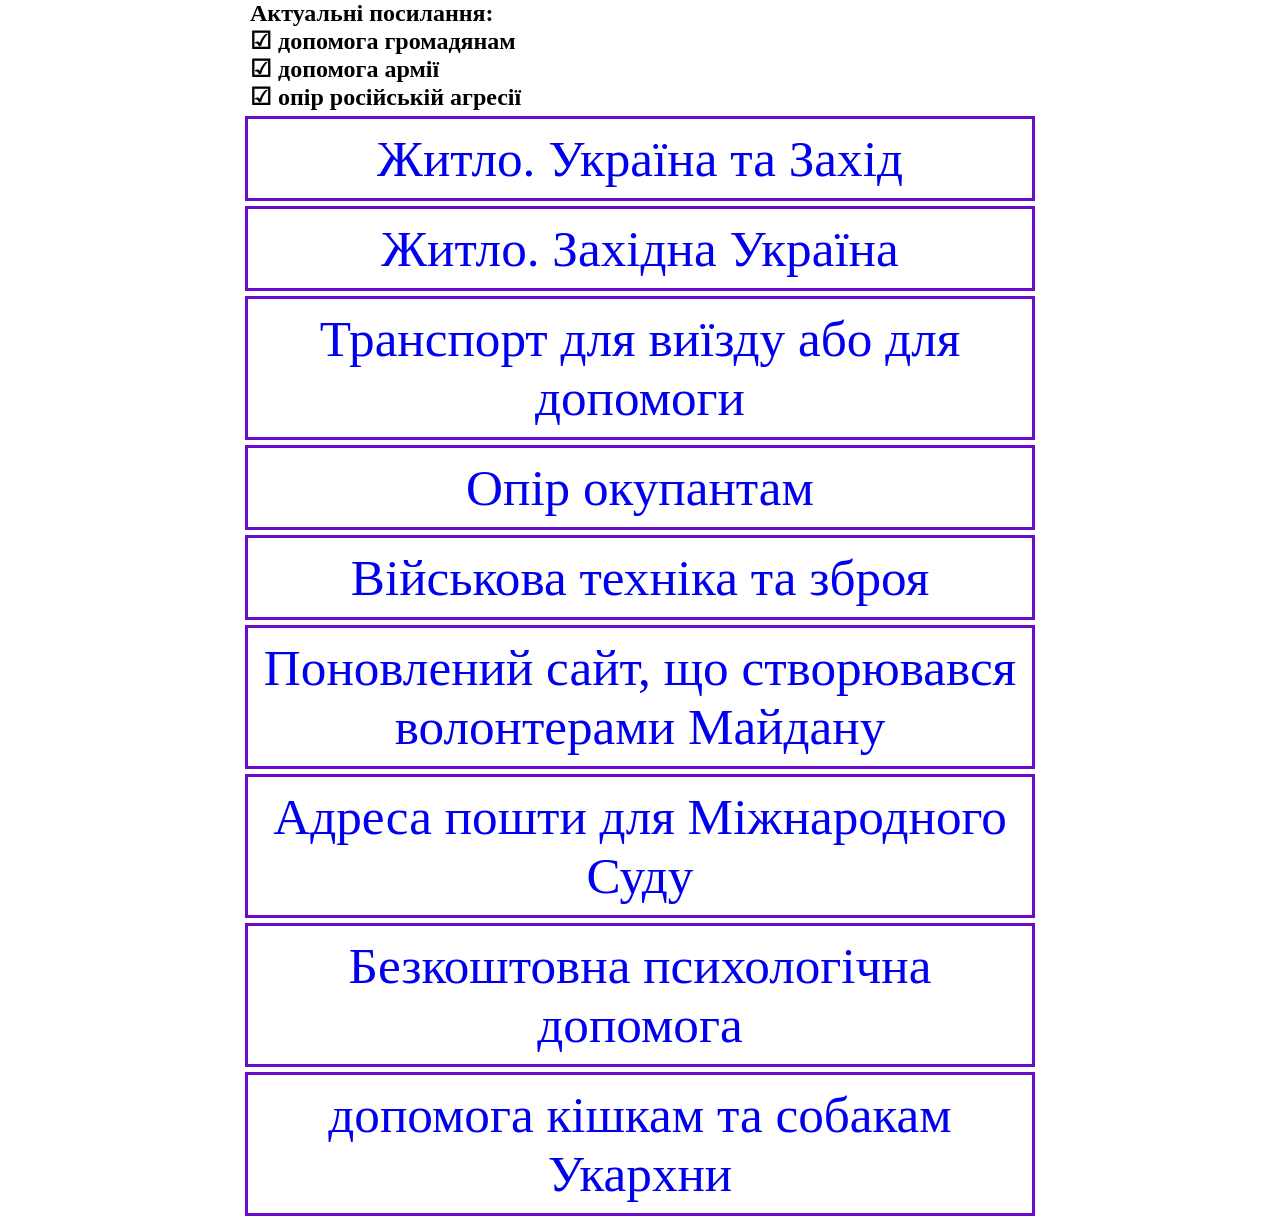
==== index.html @ 3c2209af "adding to base data" ====
<!DOCTYPE html>
<html lang="en">
<head>
	<meta charset="UTF-8">
	<meta name="viewport" content="width=device-width, initial-scale=1.0">
	<title>Document</title>
	<link rel="stylesheet" href="style.css">
</head>
<body>
	<h2>Актуальні посилання:</h2>
	<h2>☑ допомога громадянам</h2>
	<h2>☑ допомога армії</h2>
	<h2>☑ опір російській агресії</h2>
	<div id ="div"></div>
</body>
<script>	
const masButton = [
	{
		val: "Житло. Україна та Захід", 
		buttonLink: "https://arthurzekun.notion.site/7b55f03a094c4517b39302df0"
	},
	{
		val: "Житло. Західна Україна",
		buttonLink: "https://www.facebook.com/groups/1621686668179225"
	},
	{
		val: "Транспорт для виїзду або для допомоги",
		buttonLink: "https://www.ukrainenow.org/refuge"
	},
	{
		val: "Опір окупантам",
		buttonLink: "https://www.change.org/p/%D0%B8%D0%BD%D0%B8%D1%86%D0%B8%D0%B8%D1%80%D0%BE%D0%B2%D0%B0%D1%82%D1%8C-%D0%B8%D0%BC%D0%BF%D0%B8%D1%87%D0%BC%D0%B5%D0%BD%D1%82-%D0%BF%D1%80%D0%B5%D0%B7%D0%B8%D0%B4%D0%B5%D0%BD%D1%82%D0%B0-%D1%80%D0%BE%D1%81%D1%81%D0%B8%D0%B9%D1%81%D0%BA%D0%BE%D0%B9-%D1%84%D0%B5%D0%B4%D0%B5%D1%80%D0%B0%D1%86%D0%B8%D0%B8-%D0%B2%D0%BB%D0%B0%D0%B4%D0%B8%D0%BC%D0%B8%D1%80%D0%B0-%D0%B2%D0%BB%D0%B0%D0%B4%D0%B8%D0%BC%D0%B8%D1%80%D0%BE%D0%B2%D0%B8%D1%87%D0%B0-%D0%BF%D1%83%D1%82%D0%B8%D0%BD%D0%B0?fbclid=IwAR2WN5EyIJaeWxpywG2slD2QM4ufqeHM7z76vFxoOISlwdAV2k4cc9f-6Ek"
	},
	{
		val: "Військова техніка та зброя",
		buttonLink: "https://armorwar.at.ua/publ/artilerija/2"
	},
	{
		val: "Поновлений сайт, що створювався волонтерами Майдану",
		buttonLink: "https://opir.org/"
	},
	{
		val: "Адреса пошти для Міжнародного Суду",
		buttonLink: "otp.informationdesk@icc-cpi.int"
	},
	{
		val: "Безкоштовна психологічна допомога",
		buttonLink: "https://tellme.com.ua/"
	},
	{
		val: "допомога кішкам та собакам Укархни",
		buttonLink: "https://sonjpog.notion.site/sonjpog/49b0901d63e74d76a2e6683db30b7949"
	},
]

const div = document.getElementById('div');


const formButton =  () => {
	debugger
	  objButton = masButton.map(item => {
	  	let val = item.val;
	  	let link = item.buttonLink;
      let html = `
        <a class="btn" href="${link}" target="_blank">${val}</a>
      `
      div.innerHTML += html
  })
}
formButton();
</script>

</html>
---- style.css ----
body {
	max-width: 800px;
    margin: auto;
}
#div, h2 {
	min-width: 300px;
	/*max-width: 800px;*/
}
h2 {
	padding: 0 10px;
	/*text-align: center;*/
  margin: 0;
}
.btn {
  text-decoration: none;
  font-size: 4vw;
  font-weight: 500;
  text-align: center;
  margin: 5px;
  padding: 10px 5px;
  border: 3px solid #6a0acd;
  display: block;
}

/*<img src='https://e.unicode-table.com/origin/0d/5232f11b284da4884088de94d0da1d.png'>*/
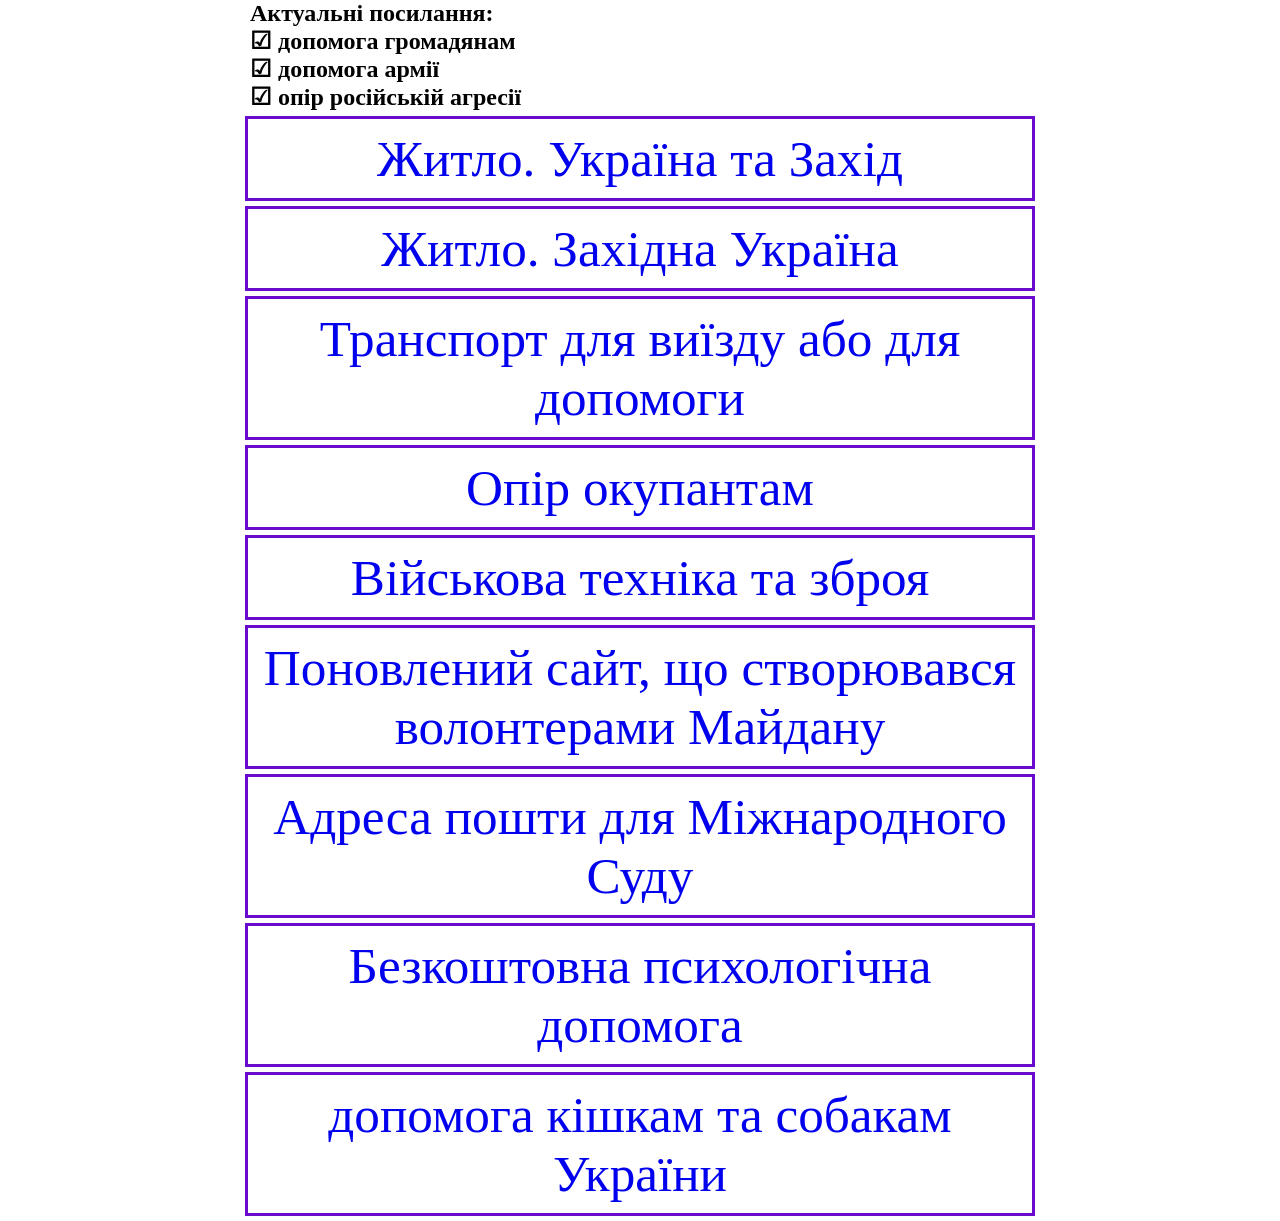
==== commit 1a8e89d3: "change context val" ====
--- a/index.html
+++ b/index.html
@@ -48,7 +48,7 @@
 		buttonLink: "https://tellme.com.ua/"
 	},
 	{
-		val: "допомога кішкам та собакам Укархни",
+		val: "допомога кішкам та собакам України",
 		buttonLink: "https://sonjpog.notion.site/sonjpog/49b0901d63e74d76a2e6683db30b7949"
 	},
 ]
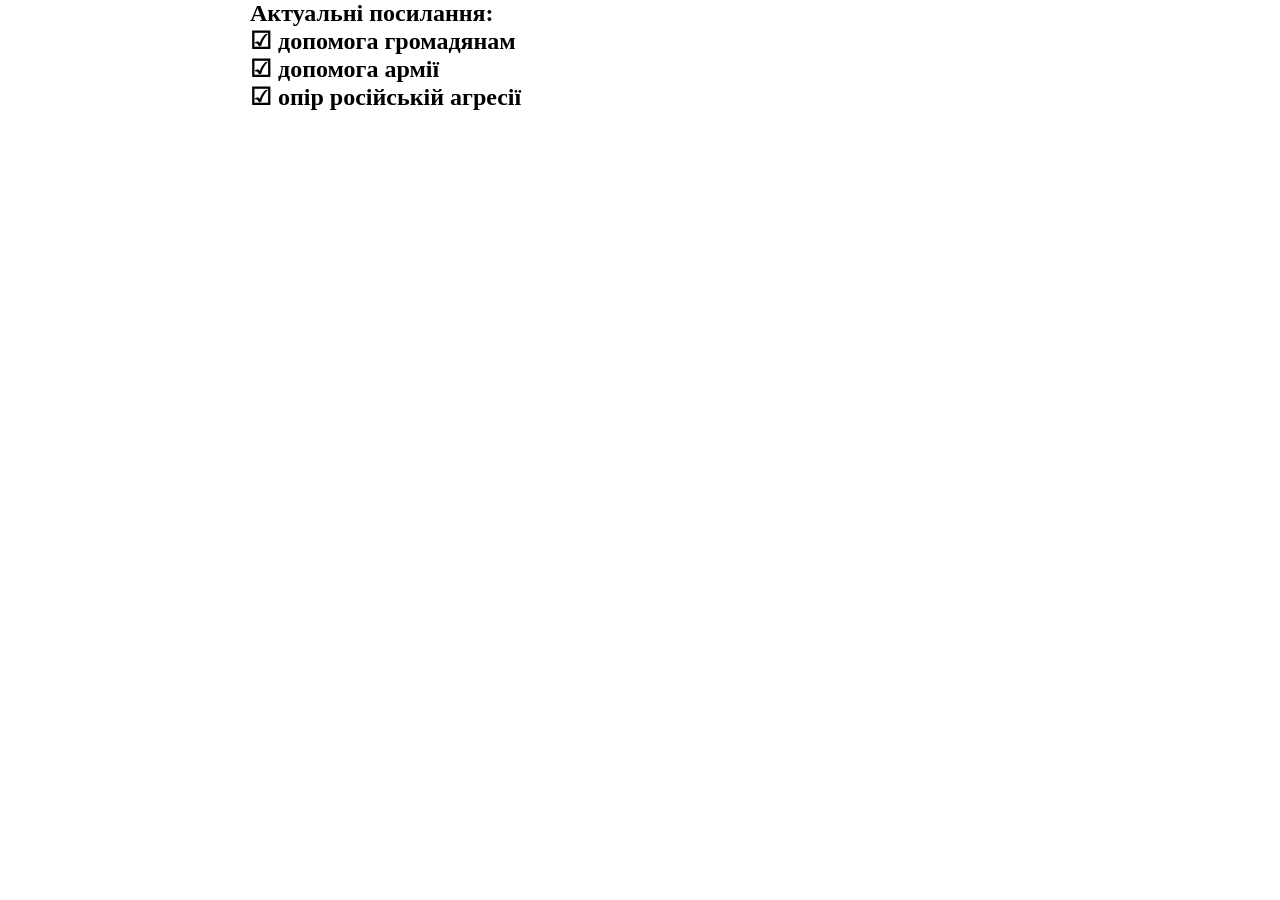
==== commit e51a1a9b: "adding to base data" ====
--- a/index.html
+++ b/index.html
@@ -28,6 +28,34 @@
 		buttonLink: "https://www.ukrainenow.org/refuge"
 	},
 	{
+		val: "Безкоштовна психологічна допомога",
+		buttonLink: "https://tellme.com.ua/"
+	},
+	{
+		val: "Карта ймовірно працюючих аптек від кмда",
+		buttonLink: "https://www.google.com/maps/d/viewer?hl=uk&mid=1dDKrnjMJs3vcFfoE77CVYV-X2tF9jzeZ&ll=50.37702758594888%2C30.86854720371772&z=10"
+	},
+	{
+		val: "карта ймовірно працюючих магазинів від Ukraine Now",
+		buttonLink: "https://www.google.com/maps/d/embed?mid=16vxeRoA5rBl8L9IwyuNswni1uU59vyZF&ll=48.0142656424019%2C28.638641563071992&z=7"
+	},
+	{
+		val: "Карта ймовірно працюючих травмпунктів від кмда"
+		buttonLink: "https://www.google.com/maps/d/u/0/viewer?mid=1-atwDh02jQxzXsgUBTTO9S6IK55yDSra&ll=50.461605647272116%2C30.50838589999998&z=11"
+	},
+	{
+		val: "Волонтери. Їжа. Ліки",
+		buttonLink: "https://docs.google.com/document/d/1CGxHIjao77kku1bE-ygD0mZUmtBSWIdcPUfLoL7k2Eg/edit"
+	},
+	{
+		val: "Поновлений сайт, що створювався волонтерами Майдану",
+		buttonLink: "https://opir.org/"
+	},
+	{
+		val: "Контакти ТРО та поліції, гарячі лінії",
+		buttonLink: "https://docs.google.com/document/d/1vdqJCNi2M4QXvownvanoMykYSC6kL52pmTO_SqdIpN8/edit"
+	},
+	{
 		val: "Опір окупантам",
 		buttonLink: "https://www.change.org/p/%D0%B8%D0%BD%D0%B8%D1%86%D0%B8%D0%B8%D1%80%D0%BE%D0%B2%D0%B0%D1%82%D1%8C-%D0%B8%D0%BC%D0%BF%D0%B8%D1%87%D0%BC%D0%B5%D0%BD%D1%82-%D0%BF%D1%80%D0%B5%D0%B7%D0%B8%D0%B4%D0%B5%D0%BD%D1%82%D0%B0-%D1%80%D0%BE%D1%81%D1%81%D0%B8%D0%B9%D1%81%D0%BA%D0%BE%D0%B9-%D1%84%D0%B5%D0%B4%D0%B5%D1%80%D0%B0%D1%86%D0%B8%D0%B8-%D0%B2%D0%BB%D0%B0%D0%B4%D0%B8%D0%BC%D0%B8%D1%80%D0%B0-%D0%B2%D0%BB%D0%B0%D0%B4%D0%B8%D0%BC%D0%B8%D1%80%D0%BE%D0%B2%D0%B8%D1%87%D0%B0-%D0%BF%D1%83%D1%82%D0%B8%D0%BD%D0%B0?fbclid=IwAR2WN5EyIJaeWxpywG2slD2QM4ufqeHM7z76vFxoOISlwdAV2k4cc9f-6Ek"
 	},
@@ -36,19 +64,11 @@
 		buttonLink: "https://armorwar.at.ua/publ/artilerija/2"
 	},
 	{
-		val: "Поновлений сайт, що створювався волонтерами Майдану",
-		buttonLink: "https://opir.org/"
-	},
-	{
 		val: "Адреса пошти для Міжнародного Суду",
 		buttonLink: "otp.informationdesk@icc-cpi.int"
 	},
 	{
-		val: "Безкоштовна психологічна допомога",
-		buttonLink: "https://tellme.com.ua/"
-	},
-	{
-		val: "допомога кішкам та собакам України",
+		val: "Допомога кішкам та собакам України",
 		buttonLink: "https://sonjpog.notion.site/sonjpog/49b0901d63e74d76a2e6683db30b7949"
 	},
 ]
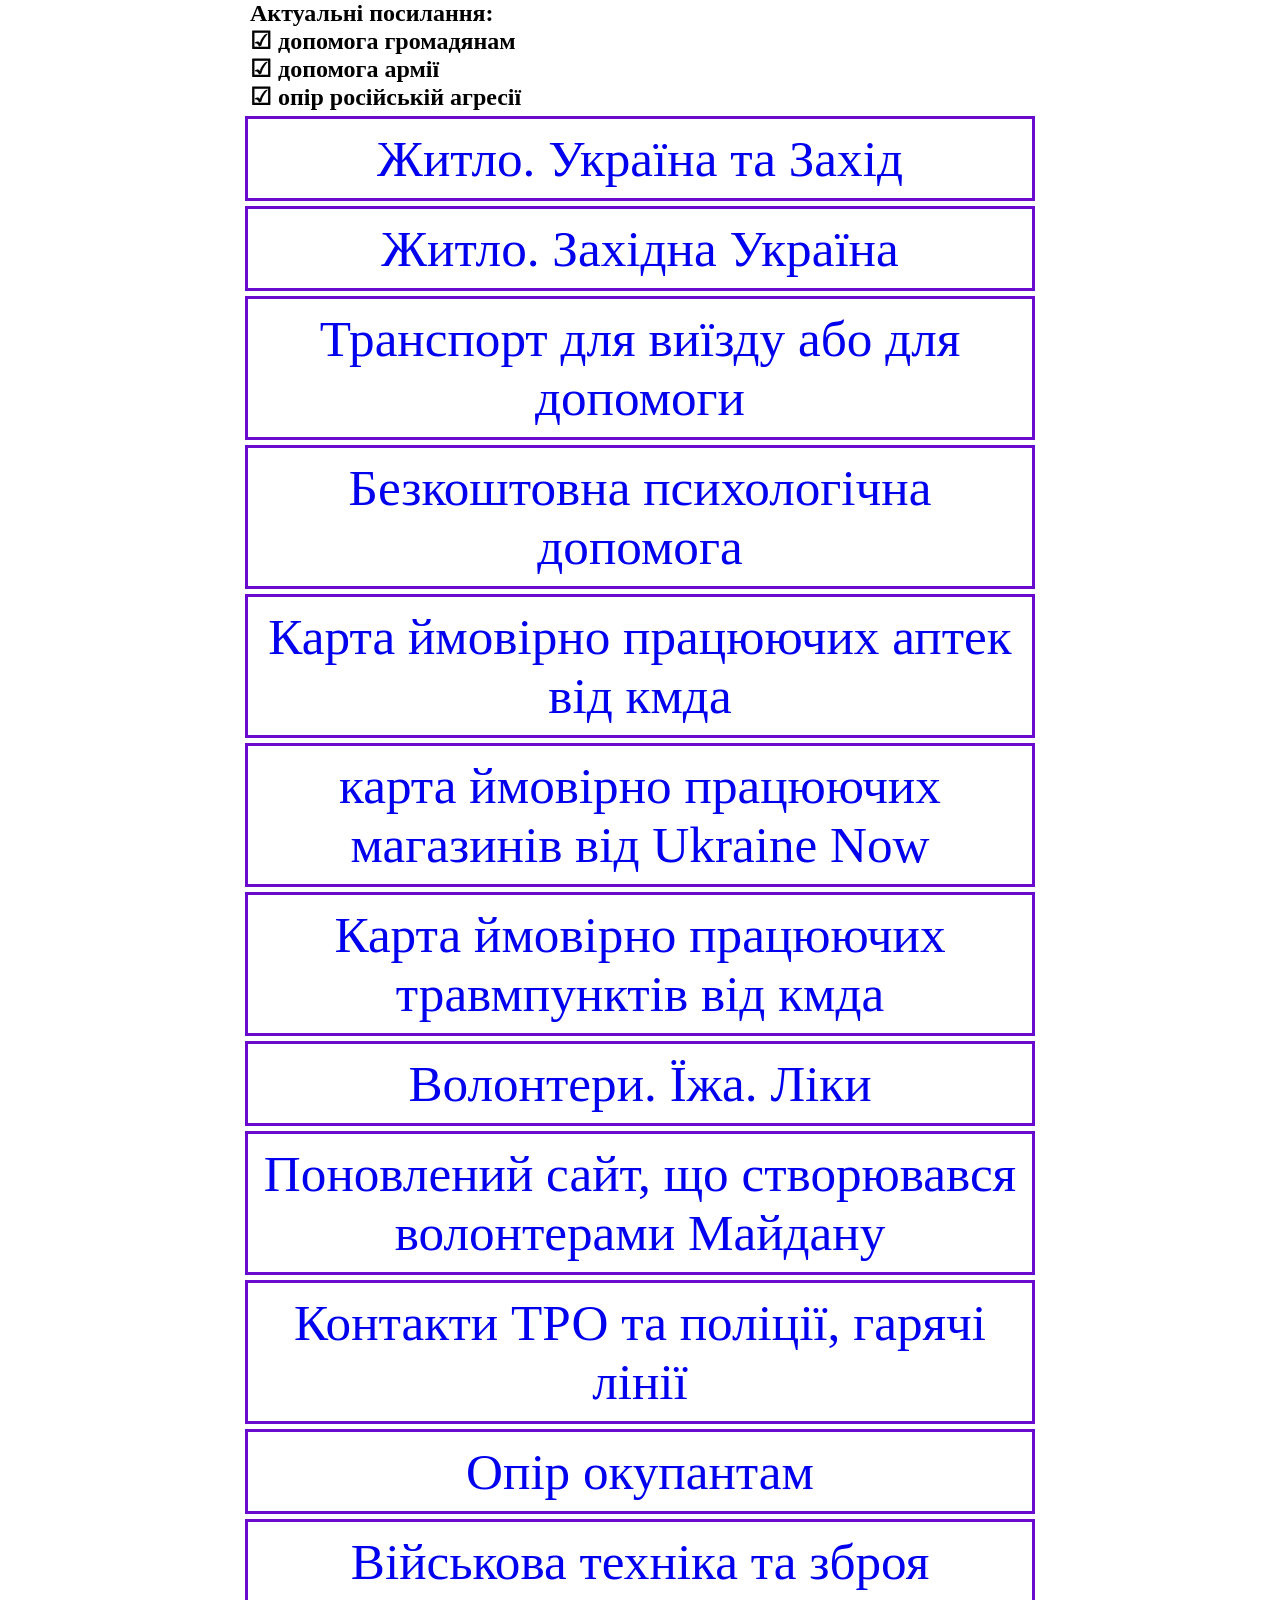
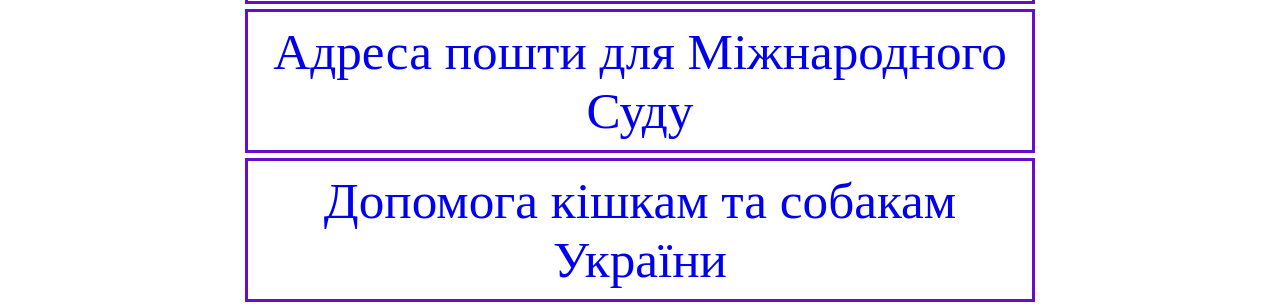
==== commit 9f558f45: "edit obj bae data" ====
--- a/index.html
+++ b/index.html
@@ -40,7 +40,7 @@
 		buttonLink: "https://www.google.com/maps/d/embed?mid=16vxeRoA5rBl8L9IwyuNswni1uU59vyZF&ll=48.0142656424019%2C28.638641563071992&z=7"
 	},
 	{
-		val: "Карта ймовірно працюючих травмпунктів від кмда"
+		val: "Карта ймовірно працюючих травмпунктів від кмда",
 		buttonLink: "https://www.google.com/maps/d/u/0/viewer?mid=1-atwDh02jQxzXsgUBTTO9S6IK55yDSra&ll=50.461605647272116%2C30.50838589999998&z=11"
 	},
 	{
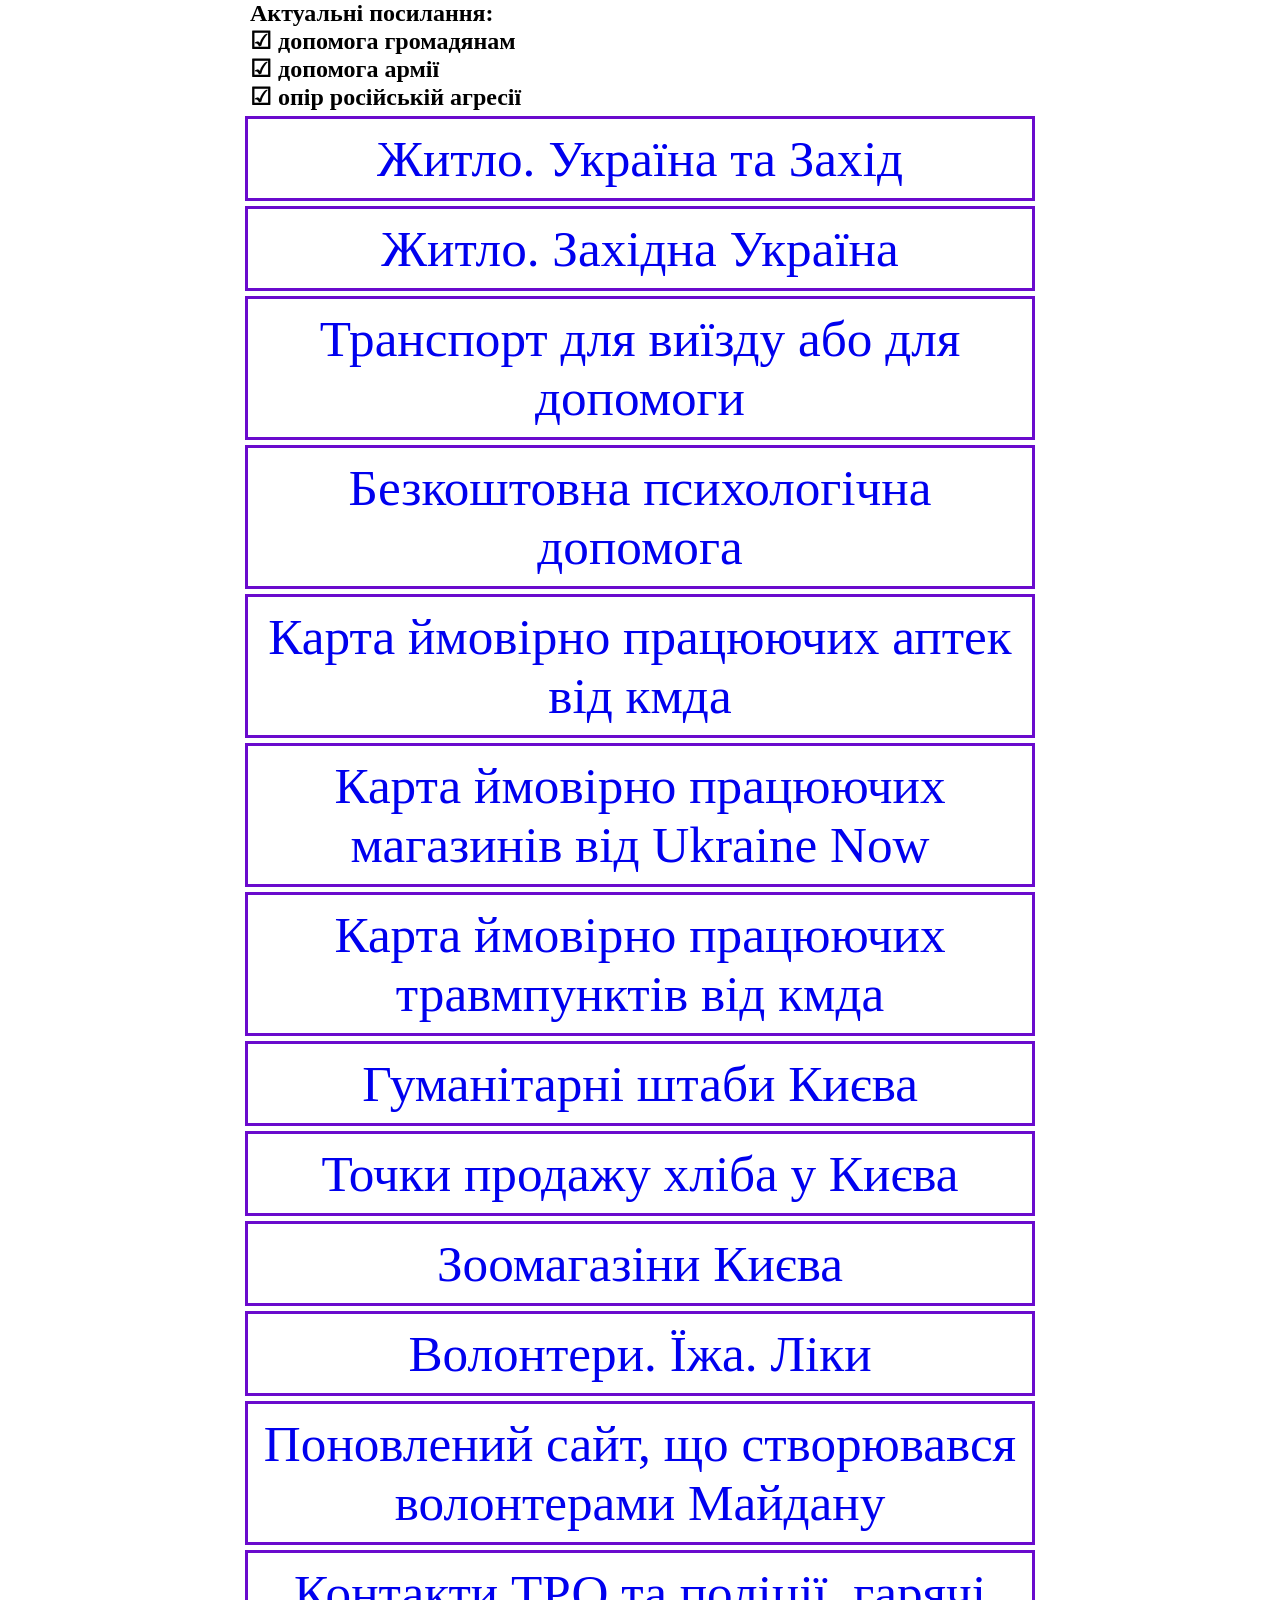
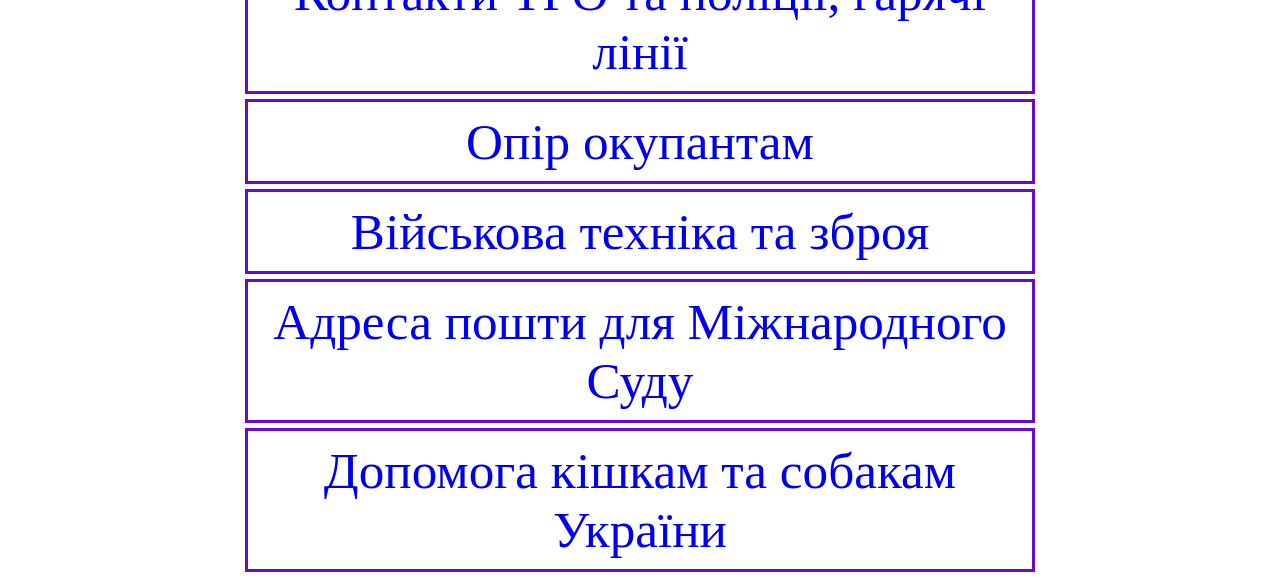
==== commit ad66fe45: "adding to base data" ====
--- a/index.html
+++ b/index.html
@@ -36,12 +36,24 @@
 		buttonLink: "https://www.google.com/maps/d/viewer?hl=uk&mid=1dDKrnjMJs3vcFfoE77CVYV-X2tF9jzeZ&ll=50.37702758594888%2C30.86854720371772&z=10"
 	},
 	{
-		val: "карта ймовірно працюючих магазинів від Ukraine Now",
+		val: "Карта ймовірно працюючих магазинів від Ukraine Now",
 		buttonLink: "https://www.google.com/maps/d/embed?mid=16vxeRoA5rBl8L9IwyuNswni1uU59vyZF&ll=48.0142656424019%2C28.638641563071992&z=7"
 	},
 	{
 		val: "Карта ймовірно працюючих травмпунктів від кмда",
 		buttonLink: "https://www.google.com/maps/d/u/0/viewer?mid=1-atwDh02jQxzXsgUBTTO9S6IK55yDSra&ll=50.461605647272116%2C30.50838589999998&z=11"
+	},
+	{
+		val: "Гуманітарні штаби Києва",
+		buttonLink: "https://www.google.com/maps/d/viewer?mid=1IDomXCMpdCFHI-Xe7fuGQlOD2_s6lS8C&hl=uk&ll=50.447656209688795%2C30.51202355&z=11"
+	},
+	{
+		val: "Точки продажу хліба у Києва",
+		buttonLink: "https://www.google.com.ua/maps/@50.4425135,30.5154764,11z/data=!4m2!6m1!1s19T82bnO0yBnaPX20-WUj6o_K_ByPPfe7?hl=ru&authuser=0"
+	},
+	{
+		val: "Зоомагазіни Києва",
+		buttonLink: "https://www.google.com/maps/d/viewer?mid=1YsukWP76ea4U9uzhnP6wduAdCgIbg5vN&hl=uk&ll=50.43901197034629%2C30.52140265000001&z=11"
 	},
 	{
 		val: "Волонтери. Їжа. Ліки",
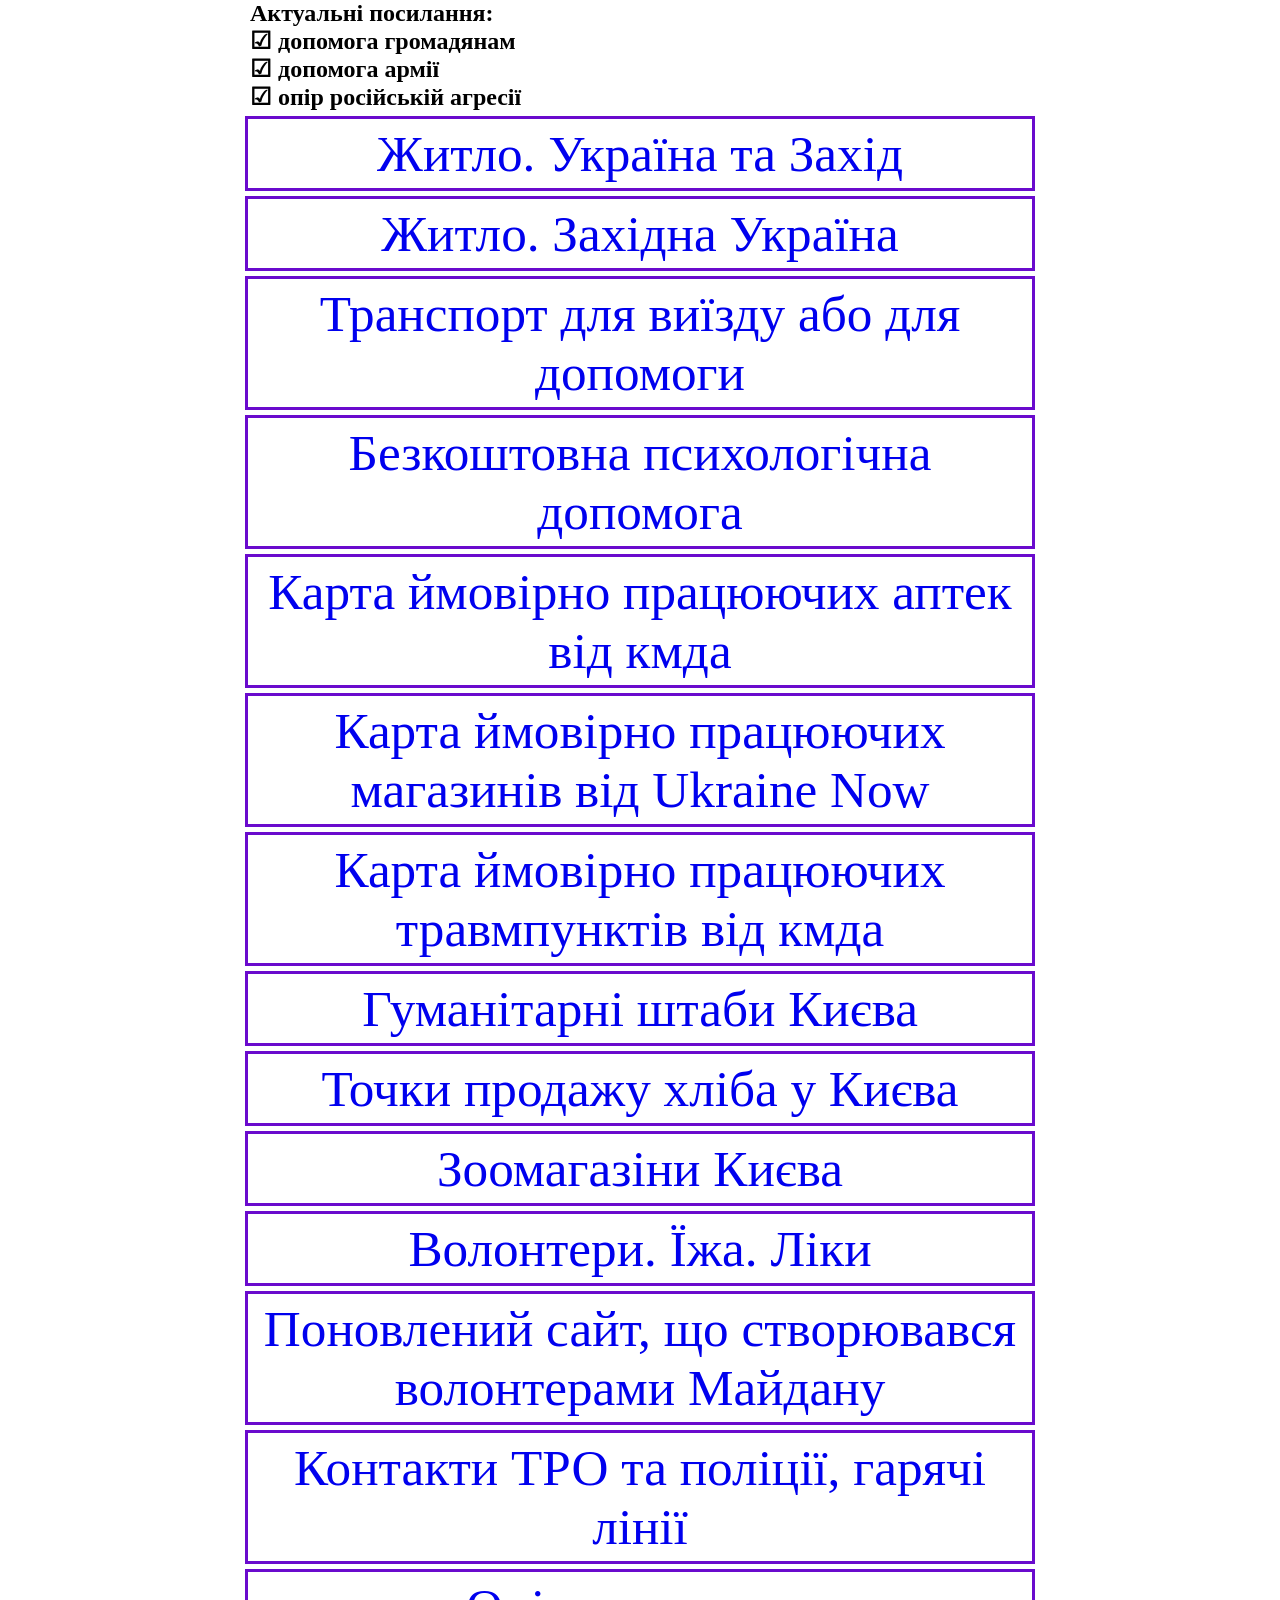
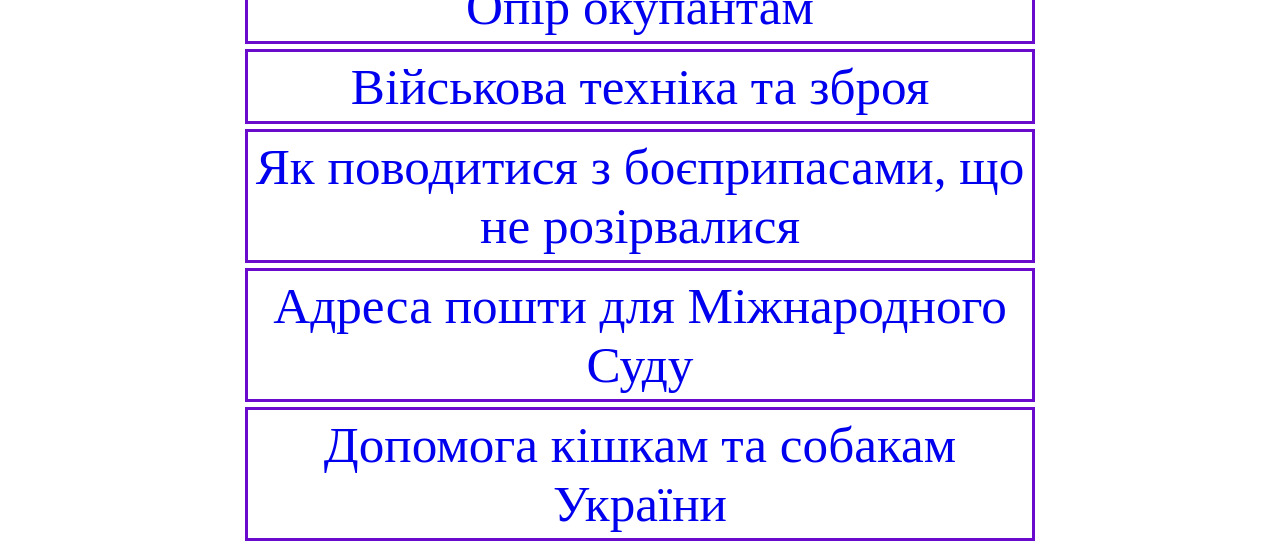
==== commit de34d971: "adding to base data" ====
--- a/index.html
+++ b/index.html
@@ -76,6 +76,10 @@
 		buttonLink: "https://armorwar.at.ua/publ/artilerija/2"
 	},
 	{
+		val: "Як поводитися з боєприпасами, що не розірвалися",
+		buttonLink: "https://censor.net/ua/news/3321709/natspolitsiya_stvoryla_sayit_pro_te_yak_povodytysya_z_boyeprypasamy_scho_ne_rozirvalysya_ukrayina_cat"
+	},
+	{
 		val: "Адреса пошти для Міжнародного Суду",
 		buttonLink: "otp.informationdesk@icc-cpi.int"
 	},
--- a/style.css
+++ b/style.css
@@ -17,7 +17,7 @@
   font-weight: 500;
   text-align: center;
   margin: 5px;
-  padding: 10px 5px;
+  padding: 5px;
   border: 3px solid #6a0acd;
   display: block;
 }
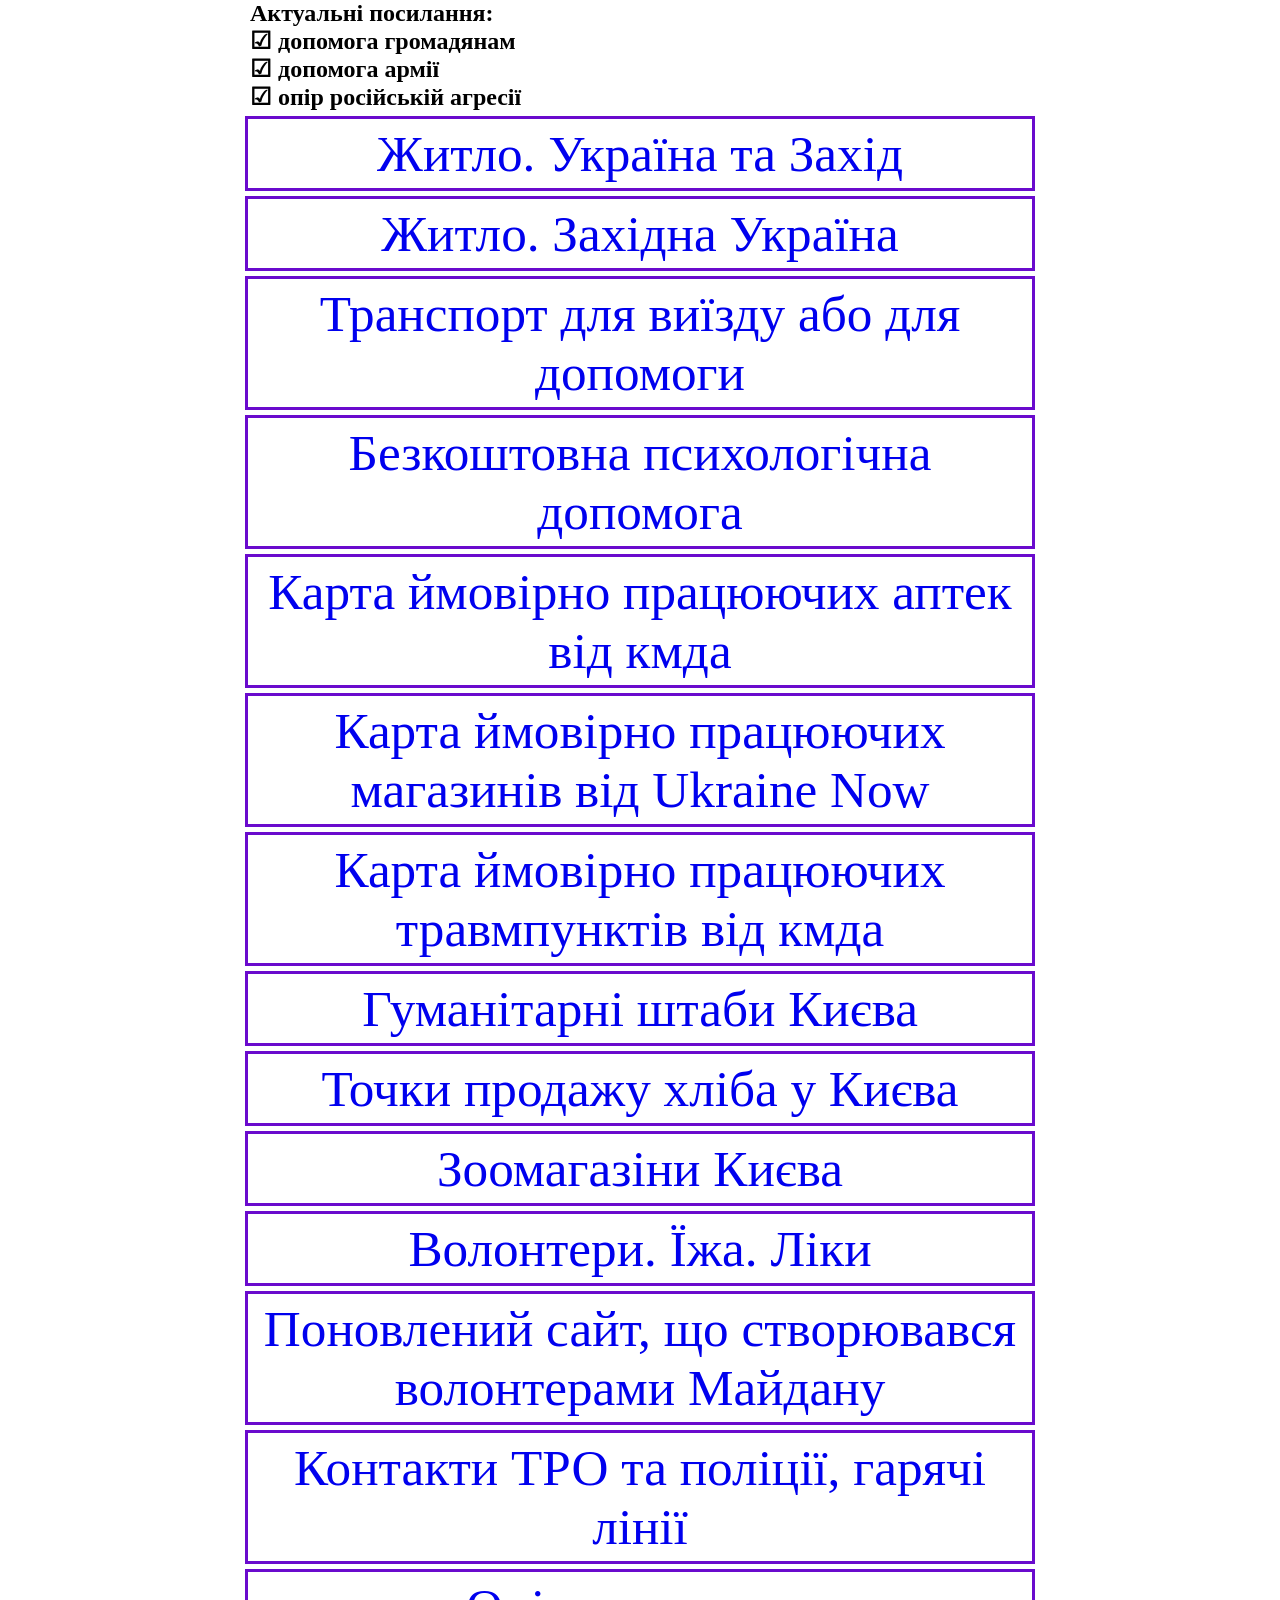
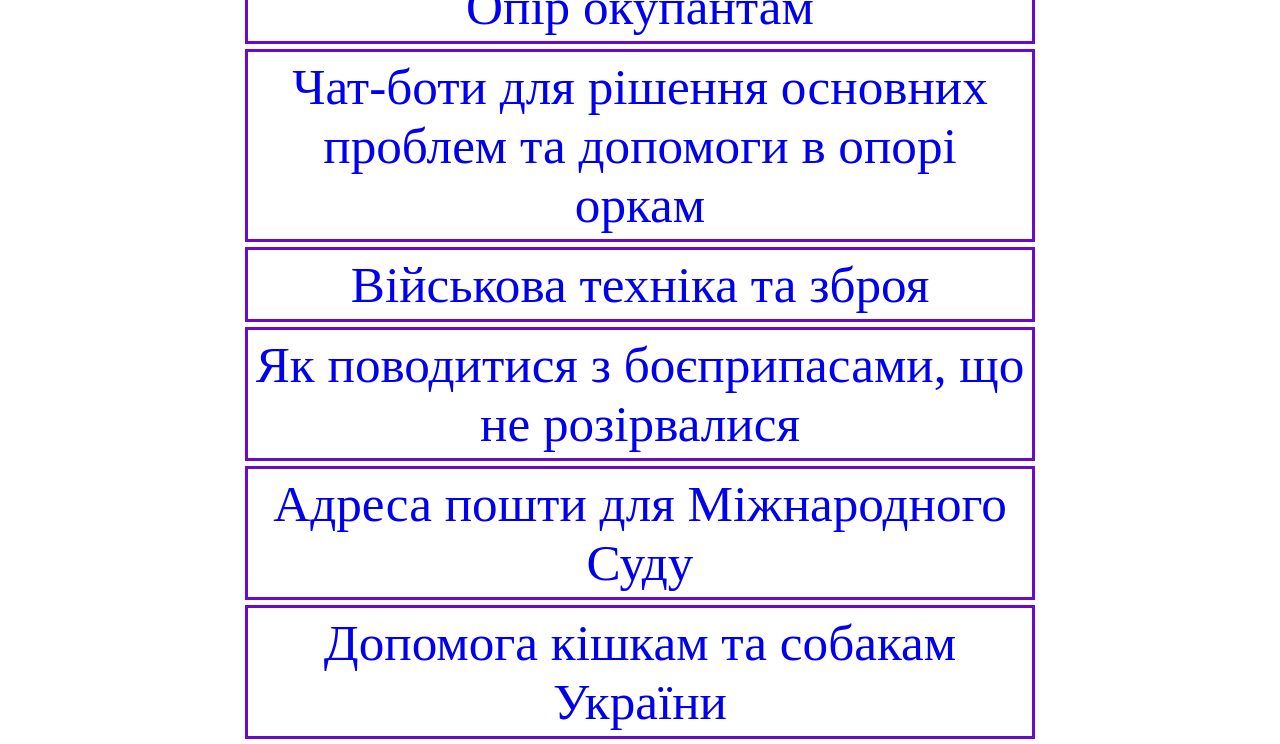
==== commit 6984e3db: "adding to base data" ====
--- a/index.html
+++ b/index.html
@@ -72,6 +72,10 @@
 		buttonLink: "https://www.change.org/p/%D0%B8%D0%BD%D0%B8%D1%86%D0%B8%D0%B8%D1%80%D0%BE%D0%B2%D0%B0%D1%82%D1%8C-%D0%B8%D0%BC%D0%BF%D0%B8%D1%87%D0%BC%D0%B5%D0%BD%D1%82-%D0%BF%D1%80%D0%B5%D0%B7%D0%B8%D0%B4%D0%B5%D0%BD%D1%82%D0%B0-%D1%80%D0%BE%D1%81%D1%81%D0%B8%D0%B9%D1%81%D0%BA%D0%BE%D0%B9-%D1%84%D0%B5%D0%B4%D0%B5%D1%80%D0%B0%D1%86%D0%B8%D0%B8-%D0%B2%D0%BB%D0%B0%D0%B4%D0%B8%D0%BC%D0%B8%D1%80%D0%B0-%D0%B2%D0%BB%D0%B0%D0%B4%D0%B8%D0%BC%D0%B8%D1%80%D0%BE%D0%B2%D0%B8%D1%87%D0%B0-%D0%BF%D1%83%D1%82%D0%B8%D0%BD%D0%B0?fbclid=IwAR2WN5EyIJaeWxpywG2slD2QM4ufqeHM7z76vFxoOISlwdAV2k4cc9f-6Ek"
 	},
 	{
+		val: "Чат-боти для рішення основних проблем та допомоги в опорі оркам",
+		buttonLink: "https://ibigdan.livejournal.com/28098826.html?thread=1016435978#t1016435978"
+	},
+	{
 		val: "Військова техніка та зброя",
 		buttonLink: "https://armorwar.at.ua/publ/artilerija/2"
 	},
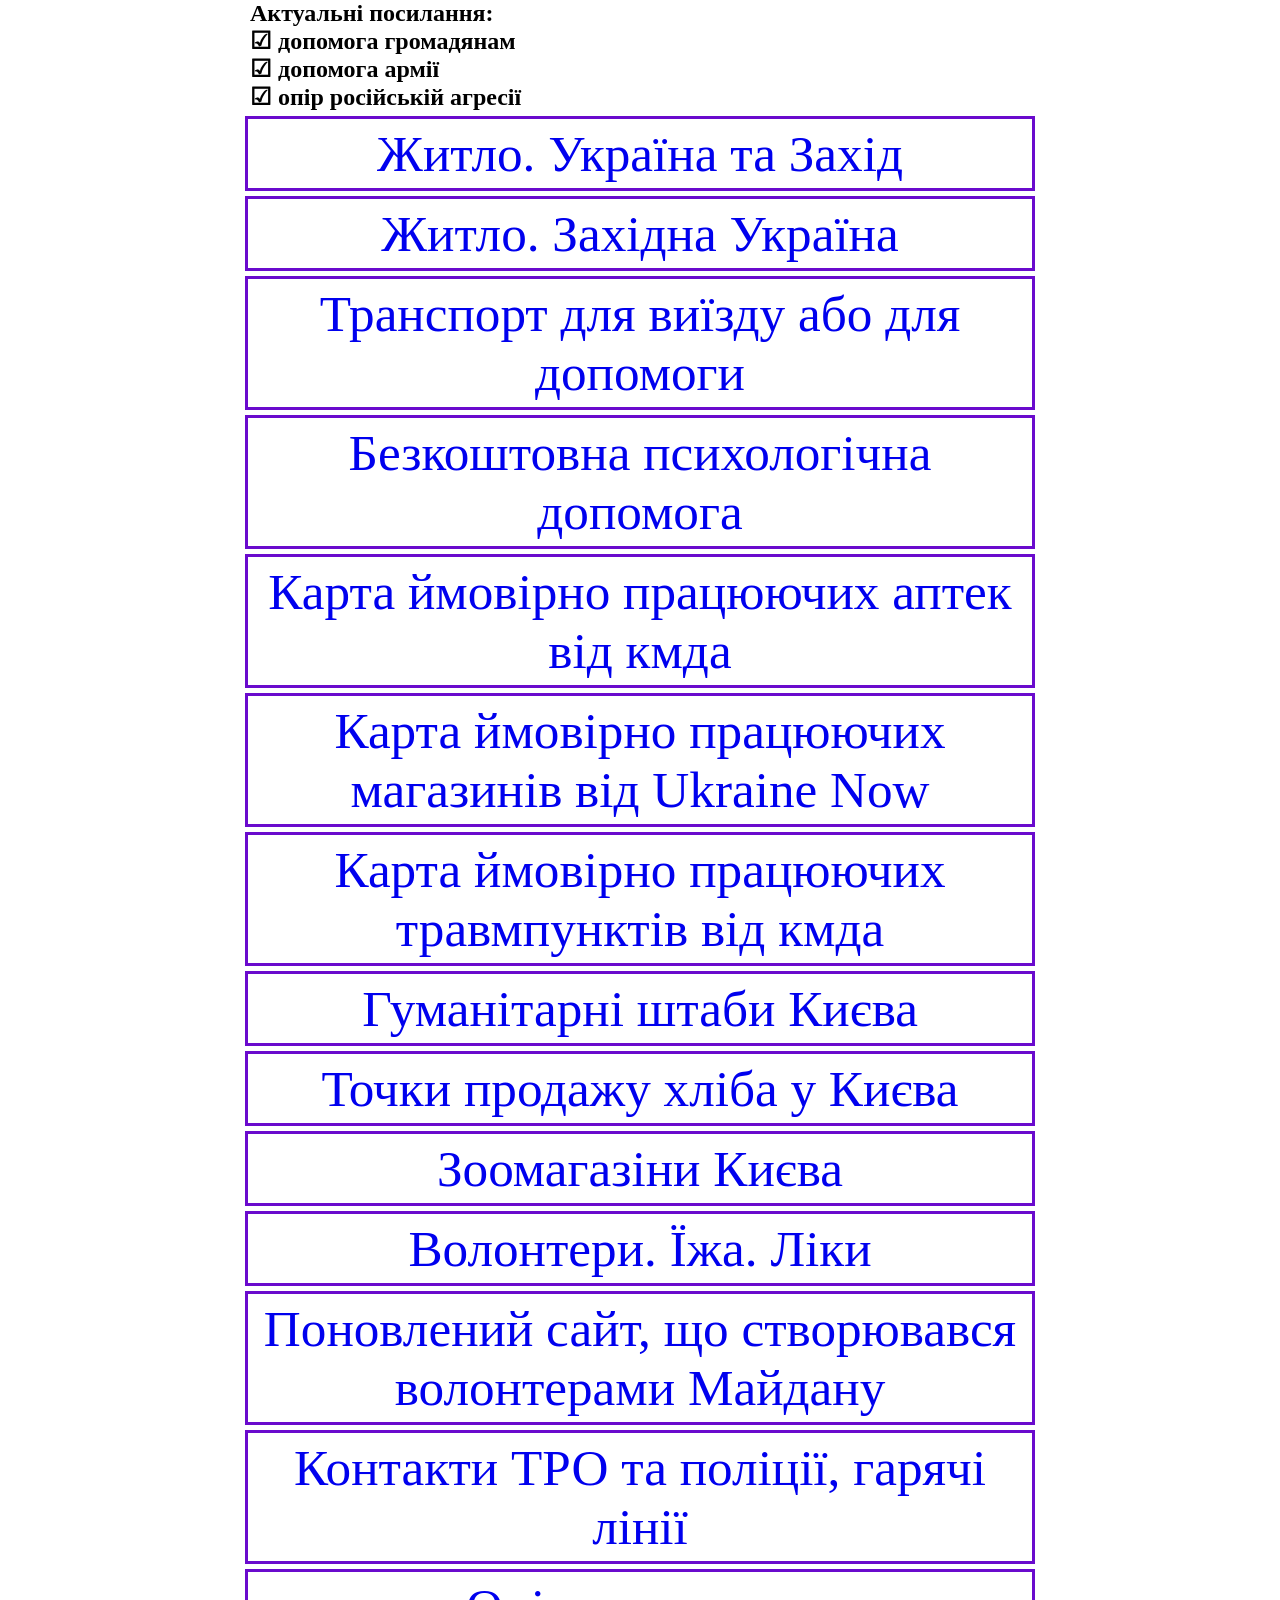
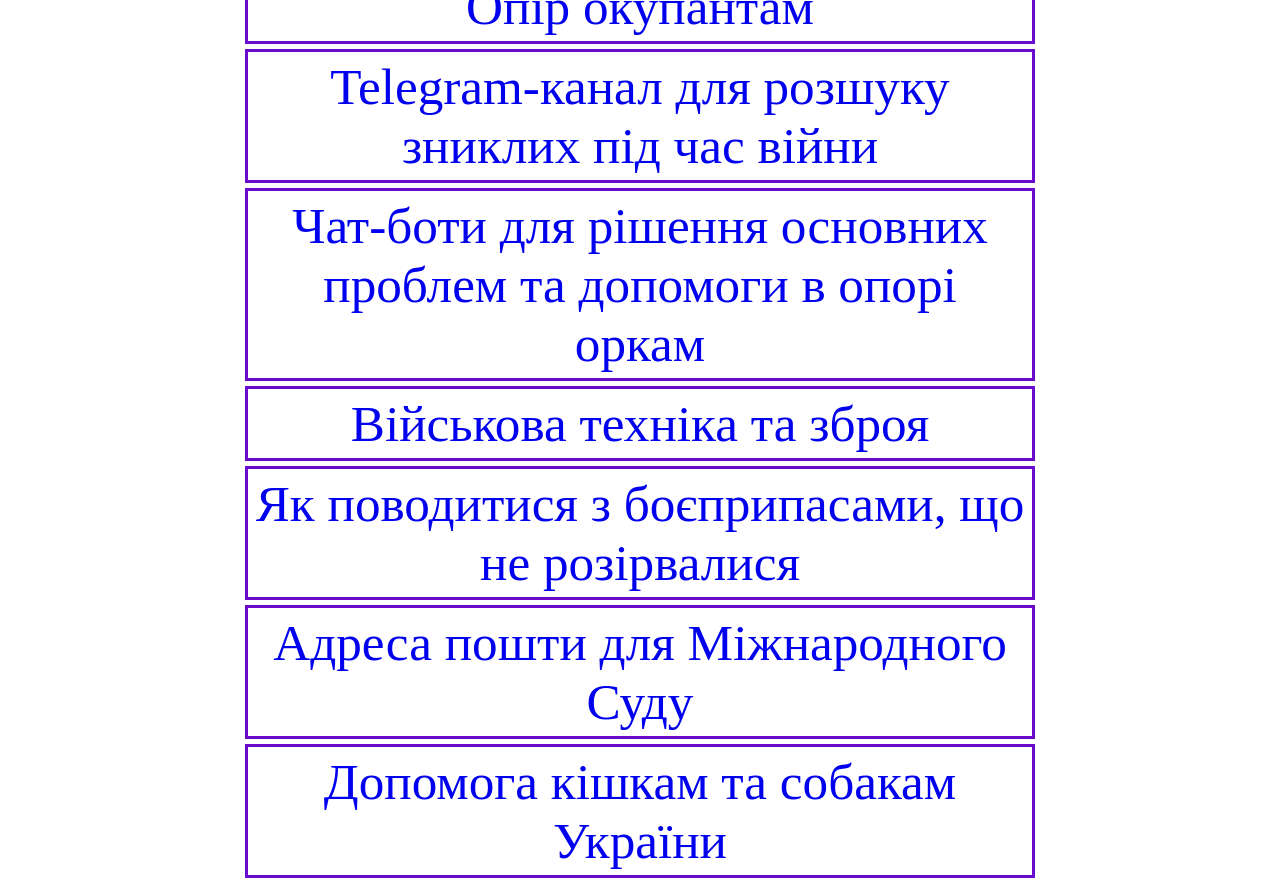
==== commit 4ca851a7: "adding to base data" ====
--- a/index.html
+++ b/index.html
@@ -72,6 +72,10 @@
 		buttonLink: "https://www.change.org/p/%D0%B8%D0%BD%D0%B8%D1%86%D0%B8%D0%B8%D1%80%D0%BE%D0%B2%D0%B0%D1%82%D1%8C-%D0%B8%D0%BC%D0%BF%D0%B8%D1%87%D0%BC%D0%B5%D0%BD%D1%82-%D0%BF%D1%80%D0%B5%D0%B7%D0%B8%D0%B4%D0%B5%D0%BD%D1%82%D0%B0-%D1%80%D0%BE%D1%81%D1%81%D0%B8%D0%B9%D1%81%D0%BA%D0%BE%D0%B9-%D1%84%D0%B5%D0%B4%D0%B5%D1%80%D0%B0%D1%86%D0%B8%D0%B8-%D0%B2%D0%BB%D0%B0%D0%B4%D0%B8%D0%BC%D0%B8%D1%80%D0%B0-%D0%B2%D0%BB%D0%B0%D0%B4%D0%B8%D0%BC%D0%B8%D1%80%D0%BE%D0%B2%D0%B8%D1%87%D0%B0-%D0%BF%D1%83%D1%82%D0%B8%D0%BD%D0%B0?fbclid=IwAR2WN5EyIJaeWxpywG2slD2QM4ufqeHM7z76vFxoOISlwdAV2k4cc9f-6Ek"
 	},
 	{
+		val: "Telegram-канал для розшуку зниклих під час війни",
+		buttonLink: "https://t.me/dity_sos"
+	},
+	{
 		val: "Чат-боти для рішення основних проблем та допомоги в опорі оркам",
 		buttonLink: "https://ibigdan.livejournal.com/28098826.html?thread=1016435978#t1016435978"
 	},
